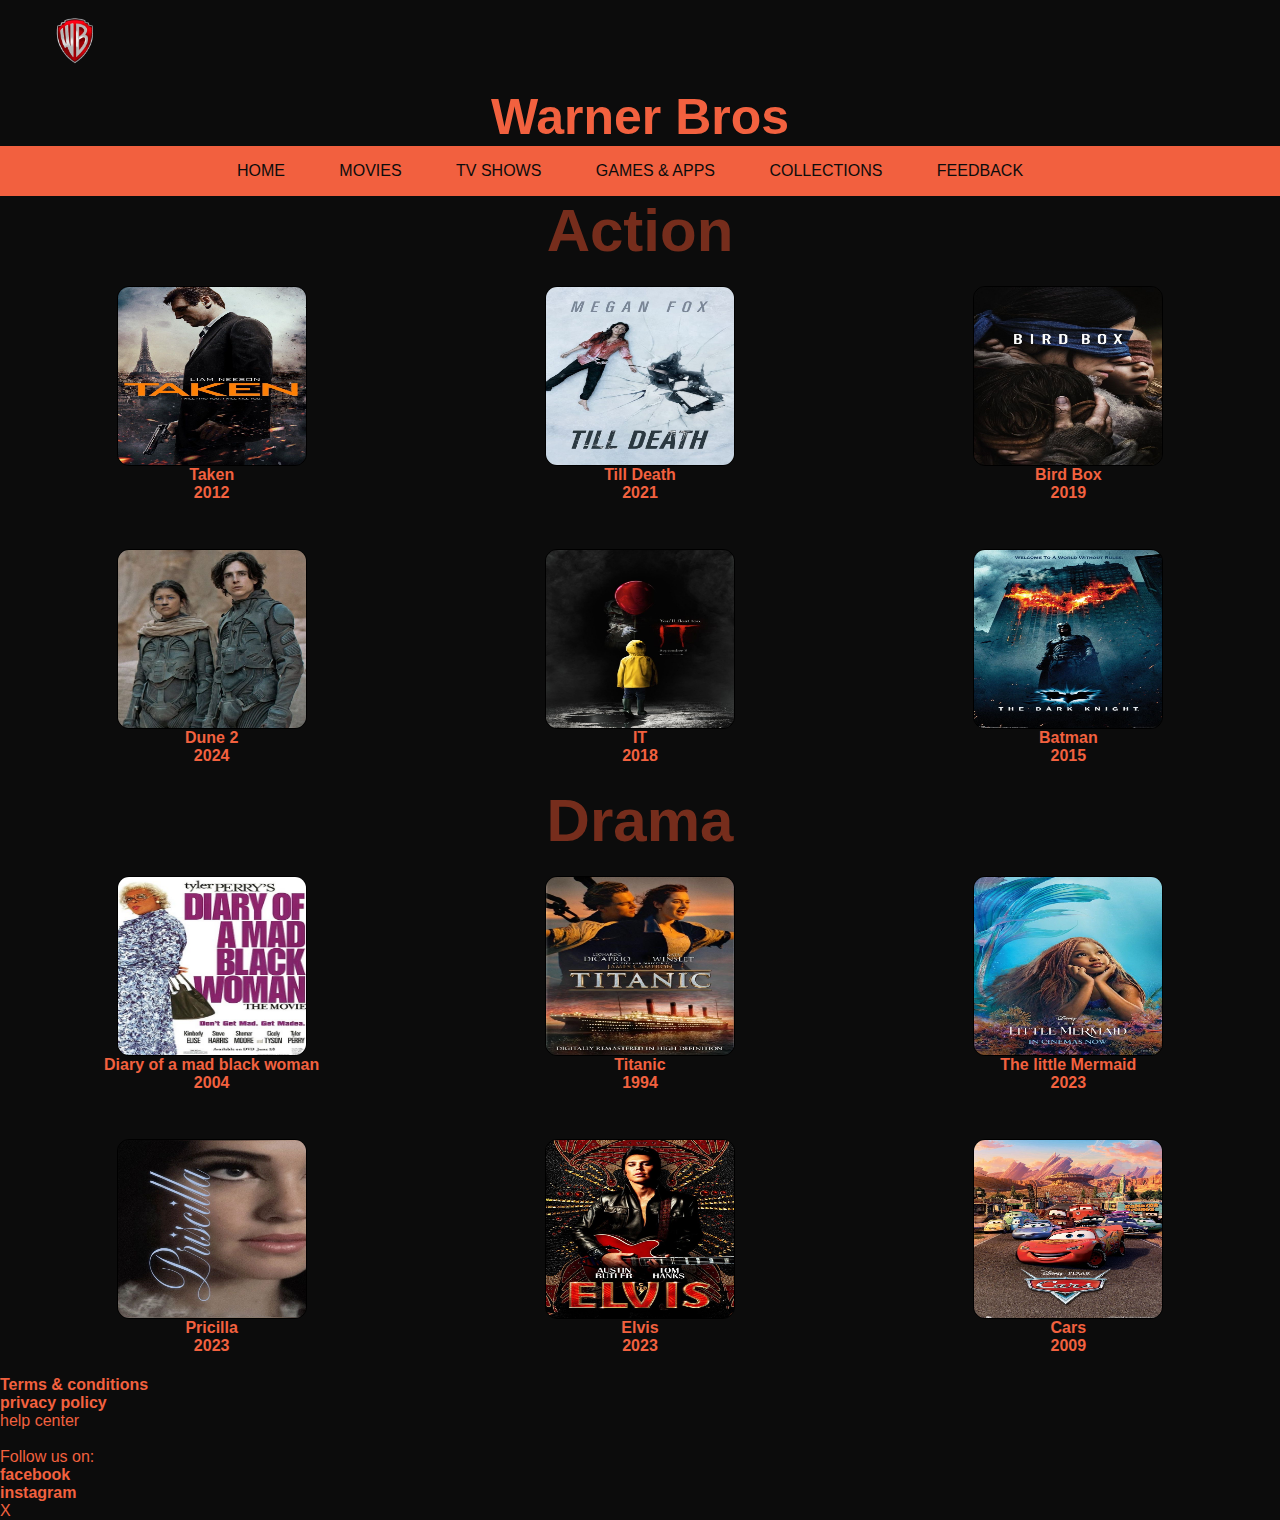
==== Collections.html @ d3be750f "Add files via upload" ====
<!DOCTYPE html>
<html lang="en">
<head>
    <meta charset="UTF-8">
    <meta name="viewport" content="width=device-width, initial-scale=1.0">
    <title>Collections</title>
    <link rel="stylesheet" href="style.css">
    <link rel="stylesheet" href="index.html">
    <link rel="stylesheet" href="Games & Apps.html">
    <link rel="stylesheet" href="feedback.html">
    <link rel="stylesheet" href="movies.html">
    <link rel="stylesheet" href="TV Shows.html">

    <div class="container"><img src="logo.png" alt=""></div>

    <h1>Warner Bros</h1>
    <nav class="navbar">
        <ul>
            <li><a href="index.html">Home</a></li>
            <li><a href="movies.html">Movies</a></li>
            <li><a href="TV Shows.html">TV Shows</a></li>
            <li><a href="Games & Apps.html">Games & Apps</a></li>
            <li><a href="collections.html">Collections</a></li>
            <li><a href="feedback.html">Feedback</a></li>
            <div class="topnav">
                
              </div>
            </ul>
    </nav>

</head>
<body>
    <h3>
        Action
    </h3>
    <div class="grid-container"

    <div class="grid-container">
        <div class="item"> <img src="Taken.jpeg" alt="item1">
        <p>Taken</p>
        <p>2012</p>
        </div>
        <div class="item"><img src="Till Death.jpeg" alt="item 2">
        <p>Till Death</p>
        <p>2021</p>
        </div>
        <div class="item"><img src="Bird Box.jpeg" alt="item 3">
        <p>Bird Box</p>
        <P>2019</P>
        </div>
        <div class="item"><img src="Dune 2.jpeg" alt="item4">
        <p>Dune 2</p>
        <p>2024</p>
        </div>
        <div class="item"><img src="IT.jpeg" alt="item 5">
        <p>IT</p>
        <p>2018</p>
        </div>
        <div class="item"><img src="Batman.jpeg" alt="item 6">
        <p>Batman</p>
        <p>2015</p>
        </div>
</div>


        <h3>
            Drama
        </h3>
        
        <div class="grid-container">
            <div class="item"> <img src="Diary of a mad black woman.jpeg" alt="item1">
            <p>Diary of a mad black woman</p>
            <p>2004</p>
            </div>
            <div class="item"><img src="Titanic.jpeg" alt="item 2">
            <p>Titanic</p>
            <p>1994</p>
            </div>
            <div class="item"><img src="The little Mermaid.jpeg" alt="item 3">
            <p>The little Mermaid</p>
            <P>2023</P>
            </div>
            <div class="item"><img src="pricilla.jpeg" alt="item4">
            <p>Pricilla</p>
            <p>2023</p>
            </div>
            <div class="item"><img src="Elvis.jpeg" alt="item 5">
            <p>Elvis</p>
            <p>2023</p>
            </div>
            <div class="item"><img src="Cars.jpeg"  alt="item 6">
            <p>Cars</p>
            <p>2009</p>
            </div>
    </div>
    
    <footer style="width: 100%;">
        <div class="btn" >
              <a href="https://www.wbdprivacy.com/policycenter/b2c/en-eme/" style="color: #f2613f ; align-items: center;"><p>Terms & conditions</p></a>
              <a href="https://www.wbdprivacy.com" style="color: #f2613f; align-items: center;"><p>privacy policy</p></a>
              <a href="" style="color: #f2613f; align-items: center;"> help center</a>
        </div>
        <br style="color: lightslategray;">
        <div class="social media" style="color: #f2613f; align-items: center;"> Follow us on:
<a href="https://www.google.com/url?sa=t&rct=j&q=&esrc=s&source=web&cd=&cad=rja&uact=8&ved=2ahUKEwjrj6jpjoWGAxVBgP0HHc9TAMUQFnoECBAQAQ&url=https%3A%2F%2Fwww.facebook.com%2FWarnerBrosPicturesLatinoamerica%2F&usg=AOvVaw3shBjLH7nqwBtrXY-Ae-P9&opi=89978449" style="color: #f2613f; align-items: center;"><p>facebook</p></a>
<a href="https://www.google.com/url?sa=t&rct=j&q=&esrc=s&source=web&cd=&cad=rja&uact=8&ved=2ahUKEwj29cvGlYWGAxU4gf0HHacQCMwQFnoECA4QAQ&url=https%3A%2F%2Fwww.instagram.com%2Fwbpictures%2F&usg=AOvVaw3rF8lFg7tAyJexjXTu7B0i&opi=89978449" style="color: #f2613f; align-items: center;"><p>instagram</p></a>
<a href=https://www.google.com/url?sa=t&rct=j&q=&esrc=s&source=web&cd=&cad=rja&uact=8&ved=2ahUKEwil4sqSloWGAxVs9bsIHWOtCc0QFnoECBAQAQ&url=https%3A%2F%2Ftwitter.com%2Fwbpictures&usg=AOvVaw0EN2awBS__8X3K7dKu_oXT&opi=89978449"" style="color: #f2613f; align-items: center;">X</a>
        </div>
    </footer>


</body>
</html>
---- style.css ----
*{
  margin: 0;
  font-family: 'Franklin Gothic Medium', 'Arial Narrow', Arial, sans-serif;
  box-sizing: border-box;
  padding: 0;
  list-style: none;
}

img{
  width: 150px;
  height: auto;
}
p{
  color: #f2613f;
  font-weight: bolder;
  align-items: center;
}
p:hover{
  color: firebrick;
}
h1{
    color: #f2613f;
    font-size: 60px;
    font-weight: bolder;
    text-align: center
}
.grid-container{
    display: grid;
    grid-template-columns: repeat(3, 1fr);
    gap: 5px;
    width: 90%
    margin:o
}
a{
  color: #9b3922;
  text-decoration: none;
}
.text-container{
  display: grid;
  grid-template-rows: repeat(1);
  align-items: center;
  width: 100%;
  text-align: center;
  margin: 0 auto 0 auto;
   
  
}

.item{
    padding: 20px;
    border: 1px solid #0c0c0c;
    background:#0c0c0c;
    display: flex;
    flex-direction: column;
    align-items: center;
}
.grid-container img{
    width: 190px;
    height: 180px;
    border-radius: 12px;
    border: thin solid black;
    cursor: pointer;
}
.grid-container img:hover{
    border: thick solid #f2613f;
    width: 198px;
    height: 188px;
    z-index: 200px;
}

h1{
    text-align:center;
 color: #f2613f;
 font-weight: bold;
 font-size: 50px;
 font-family: 'Franklin Gothic Medium', 'Arial Narrow', Arial, sans-serif;
 
}
h3{
  color:#9b3822be;
  font-family: 'Franklin Gothic Medium', 'Arial Narrow', Arial, sans-serif;
  font-size: 30px;
  text-align: center;
  font-size: 60px;
  
}

body{
    justify-content: center;
    align-items: center;
    min-height: 100vh;
    font-family: 'Franklin Gothic Medium', 'Arial Narrow', Arial, sans-serif;
    background-color:#0c0c0c;
}
nav{
  background-color: #f2603f;
  height: 80px;;
  width: 100%;
  display: flex;
  justify-content: center;
  align-items: center;
  min-width: none;
}


    .navbar ul{
    float: right;
    margin-right: 20px;
    }

    nav ul li{
      display: inline-block;
      line-height: 80px;
      margin: 0 5px;
    }

    nav ul li a{
      color: #9b3922;
      font-size: 17px;
      padding: 7px 13px;
      border-radius: 3px;
      text-transform: uppercase;
    }


    
    .navbar{
      height: 100%;
      width: 100%;
      padding: 0 30px;
      text-decoration: none;
      display: flex;
      align-items: center;
    }

    .navbar li{
      height: 50px;
    }
    

    

    .navbar a{
      height: 100%;
      padding:  0 20px;
      text-decoration: none;
      display: flex;
      align-items: center;
      color: #0c0c0c;
    }
    .navbar a:hover{
      background-color: #9b3922;
    }

  
 
  nav ul li a{
    font-size: 16px;
  }

  


body{
  justify-content: center;
  align-items: center;
}
.container{
  width: 360px;
  
  box-shadow: #f2613f;

}


.container form{
  width: 100%;
  text-align: center;
  padding: 25px 20px;

}
form h1{
  padding: 10px 0;
}
form .id{
  position: relative;
}

.id{
  position: absolute;
  font-size: 20px;
}

form input{
  width: 100%;
  height: 50px;
  margin: 4px 0;
  border: 1px solid #0c0c0c;
  border-radius: 3px;
  background: #9b382257;
  padding: 0 15px;
  font-size: 20px;
  align-items: center;
}
form textarea{
  padding: 5px 15px;
  border: 10px solid #0c0c0c;
  border-radius: 3px;
  background:#fff;
  width: 100%;
  margin: 4px;
  color: whitesmoke;
}
form button{
  margin-top: 5px;
  border: none;
  background:#f2603fd5;
  color: whitesmoke;
  padding: 10px 0;
  width: 100%;
  font-weight: bolder;
  font-size: 20px;
  cursor: pointer;
  border-radius: 20pxS;
  
}
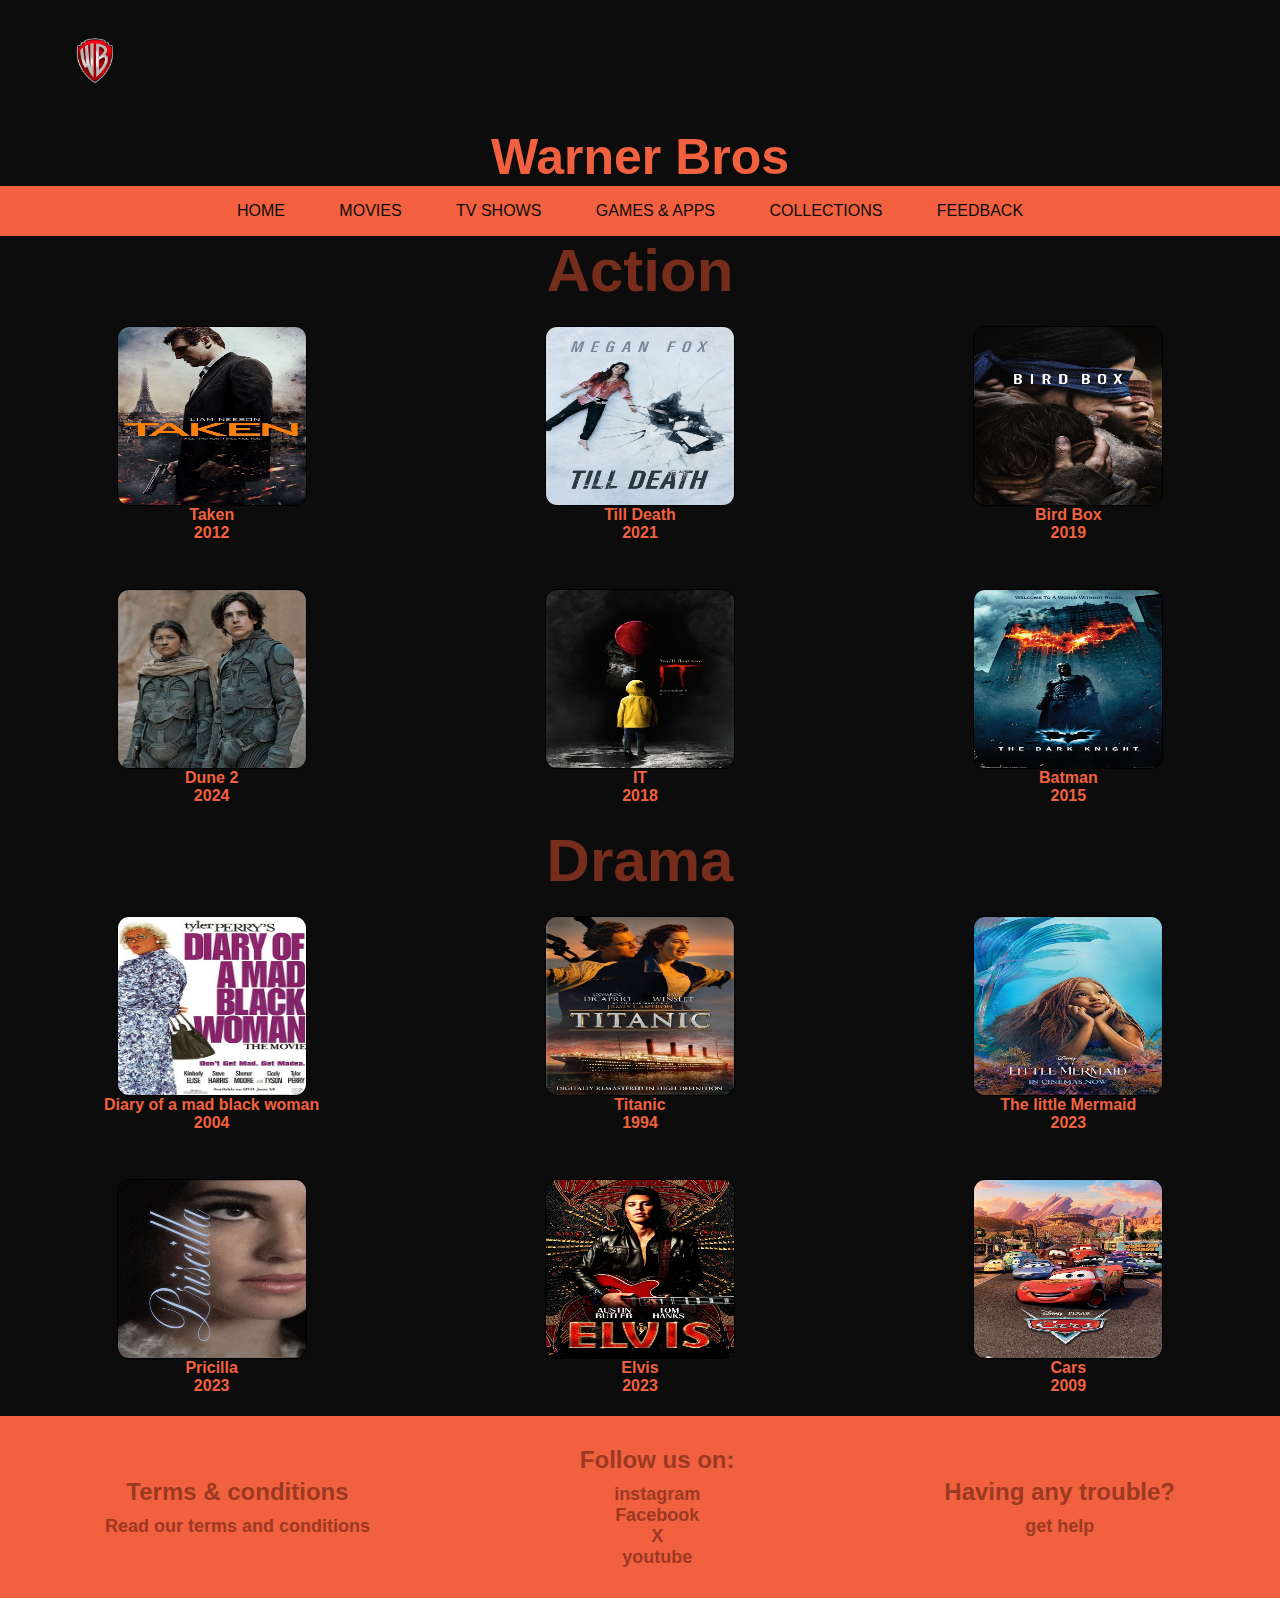
==== commit 83ce8962: "Add files via upload" ====
--- a/Collections.html
+++ b/Collections.html
@@ -94,20 +94,28 @@
             </div>
     </div>
     
-    <footer style="width: 100%;">
-        <div class="btn" >
-              <a href="https://www.wbdprivacy.com/policycenter/b2c/en-eme/" style="color: #f2613f ; align-items: center;"><p>Terms & conditions</p></a>
-              <a href="https://www.wbdprivacy.com" style="color: #f2613f; align-items: center;"><p>privacy policy</p></a>
-              <a href="" style="color: #f2613f; align-items: center;"> help center</a>
-        </div>
-        <br style="color: lightslategray;">
-        <div class="social media" style="color: #f2613f; align-items: center;"> Follow us on:
-<a href="https://www.google.com/url?sa=t&rct=j&q=&esrc=s&source=web&cd=&cad=rja&uact=8&ved=2ahUKEwjrj6jpjoWGAxVBgP0HHc9TAMUQFnoECBAQAQ&url=https%3A%2F%2Fwww.facebook.com%2FWarnerBrosPicturesLatinoamerica%2F&usg=AOvVaw3shBjLH7nqwBtrXY-Ae-P9&opi=89978449" style="color: #f2613f; align-items: center;"><p>facebook</p></a>
-<a href="https://www.google.com/url?sa=t&rct=j&q=&esrc=s&source=web&cd=&cad=rja&uact=8&ved=2ahUKEwj29cvGlYWGAxU4gf0HHacQCMwQFnoECA4QAQ&url=https%3A%2F%2Fwww.instagram.com%2Fwbpictures%2F&usg=AOvVaw3rF8lFg7tAyJexjXTu7B0i&opi=89978449" style="color: #f2613f; align-items: center;"><p>instagram</p></a>
-<a href=https://www.google.com/url?sa=t&rct=j&q=&esrc=s&source=web&cd=&cad=rja&uact=8&ved=2ahUKEwil4sqSloWGAxVs9bsIHWOtCc0QFnoECBAQAQ&url=https%3A%2F%2Ftwitter.com%2Fwbpictures&usg=AOvVaw0EN2awBS__8X3K7dKu_oXT&opi=89978449"" style="color: #f2613f; align-items: center;">X</a>
+    <footer >
+        <div class="footer-container" >
+            <div class="terms-conditions">
+                <h3>Terms & conditions</h3>
+               <p> <a href="">Read our terms and conditions</a></p>
+            </div>
+<div class="follow-us">
+    <h3>Follow us on:</h3>
+    <p><a href="https://www.google.com/url?sa=t&rct=j&q=&esrc=s&source=web&cd=&cad=rja&uact=8&ved=2ahUKEwj29cvGlYWGAxU4gf0HHacQCMwQFnoECA4QAQ&url=https%3A%2F%2Fwww.instagram.com%2Fwbpictures%2F&usg=AOvVaw3rF8lFg7tAyJexjXTu7B0i&opi=89978449" class="social-link">instagram</a></p>
+    <p><a href="https://www.google.com/url?sa=t&source=web&cd=&cad=rja&uact=8&ved=2ahUKEwir1rq3gpeGAxWV1wIHHYBnCRoQFnoECA8QAQ&url=https%3A%2F%2Fwww.facebook.com%2FWarnerBrosPictures%2F&usg=AOvVaw18Okk_Q9aFeYuI0Zb9SZwX&opi=89978449 " class="social-link">Facebook</a></p>
+    <p><a href="https://www.google.com/url?sa=t&rct=j&q=&esrc=s&source=web&cd=&cad=rja&uact=8&ved=2ahUKEwjknIfNgpeGAxVbwAIHHXEKDV8QFnoECBwQAQ&url=https%3A%2F%2Ftwitter.com%2Fwarnerbros%3Flang%3Den&usg=AOvVaw0XkOkRs3NxHznvCMa9Akaf&opi=89978449 " class="social-link">X</a></p>
+    <p><a href=" https://www.google.com/url?sa=t&rct=j&q=&esrc=s&source=web&cd=&cad=rja&uact=8&ved=2ahUKEwiggNDcgpeGAxUY7gIHHVx6BFoQFnoECBgQAQ&url=https%3A%2F%2Fwww.youtube.com%2Fchannel%2FUCjmJDM5pRKbUlVIzDYYWb6g&usg=AOvVaw1n6AOqH1NjcHPuZOgakCxn&opi=89978449" class="social-link">youtube</a></p>
+
+</div>
+
+<div class="help-center">
+    <h3>Having any trouble?</h3>
+    <p><a href="feedback.html">get help</a></p>
+</div>
+
         </div>
     </footer>
 
-
 </body>
 </html>--- a/style.css
+++ b/style.css
@@ -4,6 +4,7 @@
   box-sizing: border-box;
   padding: 0;
   list-style: none;
+  
 }
 
 img{
@@ -20,16 +21,18 @@
 }
 h1{
     color: #f2613f;
-    font-size: 60px;
+    font-size: 100px;
     font-weight: bolder;
-    text-align: center
+    text-align: center;
 }
 .grid-container{
     display: grid;
     grid-template-columns: repeat(3, 1fr);
     gap: 5px;
     width: 90%
-    margin:o
+    margin:o;
+    width: 100%;
+    
 }
 a{
   color: #9b3922;
@@ -91,6 +94,7 @@
     min-height: 100vh;
     font-family: 'Franklin Gothic Medium', 'Arial Narrow', Arial, sans-serif;
     background-color:#0c0c0c;
+    width: 100%;
 }
 nav{
   background-color: #f2603f;
@@ -173,58 +177,78 @@
 }
 
 
-.container form{
-  width: 100%;
-  text-align: center;
-  padding: 25px 20px;
-
-}
-form h1{
-  padding: 10px 0;
-}
-form .id{
-  position: relative;
-}
-
-.id{
-  position: absolute;
-  font-size: 20px;
-}
-
-form input{
-  width: 100%;
-  height: 50px;
-  margin: 4px 0;
-  border: 1px solid #0c0c0c;
-  border-radius: 3px;
-  background: #9b382257;
-  padding: 0 15px;
-  font-size: 20px;
-  align-items: center;
-}
-form textarea{
-  padding: 5px 15px;
+.container{
+  padding: 20px;
+  border-radius: 8px;
+  width: 300px;
+}
+
+label{
+  display: block;
+  margin: 10px 0 5px;
+  color: #9b3922;
+  font-size: 24px;
+}
+input,textarea{
+  width: 100%;
+  height: 110px;
+  padding: 10px;
+  margin-bottom: 10px;
   border: 10px solid #0c0c0c;
-  border-radius: 3px;
-  background:#fff;
-  width: 100%;
-  margin: 4px;
-  color: whitesmoke;
-}
-form button{
-  margin-top: 5px;
+  border-radius: 4px;
+}
+button{
+  width: 100%;
+  padding: 10px;
+  background: #9b3922;
   border: none;
-  background:#f2603fd5;
-  color: whitesmoke;
-  padding: 10px 0;
-  width: 100%;
-  font-weight: bolder;
-  font-size: 20px;
+  border-radius: 8px;
+  color: #f2613f;
+  font-size: 15px;
   cursor: pointer;
-  border-radius: 20pxS;
-  
-}
-
-
-
-  +  
+}
+  button:hover{
+    background: #0c0c0c;
+  }
+  .hidden{
+    display: none;
+  }
+  #thankyoumessage{
+    color: #9b3922;
+  }
+
+  footer{
+    background-color: #f2613f;
+    color: #0c0c0c;
+    padding: 20px 0;
+    text-align: center;
+    width: 100%;
+  }
+  .footer-container{
+    display: flex;
+    justify-content: space-around;
+    align-items: center;
+    width: 100%;
+  }
+  .footer-container div{
+    margin: 10px;
+  }
+  .footer-container h3{
+    margin-bottom: 10px;
+    font-size: 24px;
+    color: #9b3922;
+  }
+  .footer-container a{
+    color:#9b3922;
+    text-decoration: none;
+    font-size: 18px;
+    font-weight: bolder;
+  }
+  .footer-container a:hover{
+    color: red;
+    text-decoration: underline;
+  }
+  .social link{
+    margin:  0 5px;
+  }